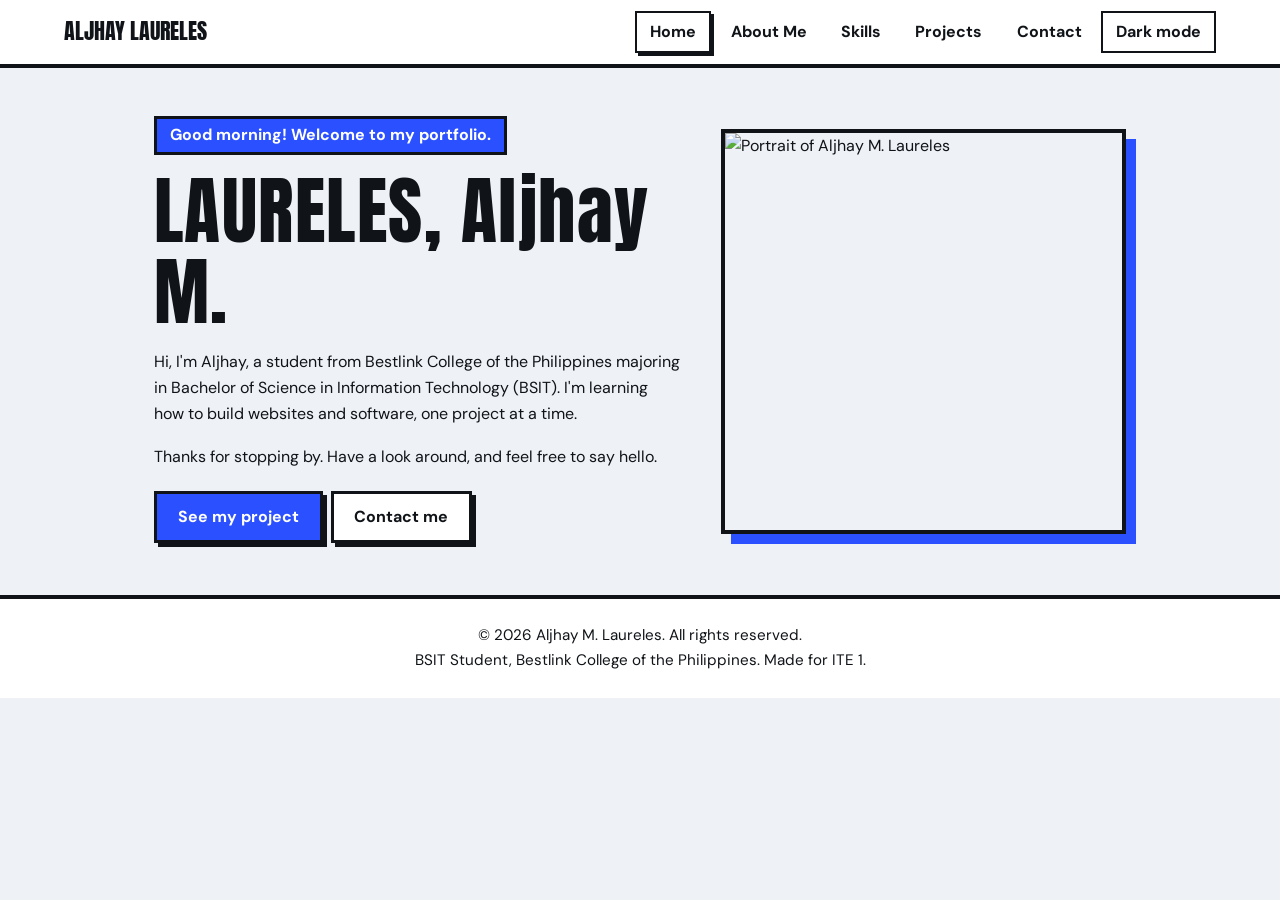
==== index.html @ f7a0c820 "Add files via upload" ====
<!DOCTYPE html>
<html lang="en">
<head>
<meta charset="UTF-8">
<meta name="viewport" content="width=device-width, initial-scale=1">
<title>Home | Aljhay M. Laureles</title>
<link rel="preconnect" href="https://fonts.googleapis.com">
<link href="https://fonts.googleapis.com/css2?family=Anton&family=DM+Sans:wght@400;700&display=swap" rel="stylesheet">
<link rel="stylesheet" href="style.css">
</head>
<body>
<header>
<a class="logo" href="index.html">ALJHAY LAURELES</a>
<nav aria-label="Main navigation"><a href="index.html" class="active" aria-current="page">Home</a><a href="about.html">About Me</a><a href="skills.html">Skills</a><a href="projects.html">Projects</a><a href="contact.html">Contact</a><button id="theme-toggle" type="button">Dark mode</button></nav>
</header>
<main>
<section class="hero">
<div>
<span class="tag" id="greeting">Welcome to my portfolio.</span>
<h1>LAURELES, Aljhay M.</h1>
<p>Hi, I'm Aljhay, a student from Bestlink College of the Philippines majoring in Bachelor of Science in Information Technology (BSIT). I'm learning how to build websites and software, one project at a time.</p>
<p>Thanks for stopping by. Have a look around, and feel free to say hello.</p>
<a class="btn" href="projects.html">See my project</a><a class="btn alt" href="contact.html">Contact me</a>
</div>
<figure><img class="photo" src="images/profile.jpg" alt="Portrait of Aljhay M. Laureles"></figure>
</section>
</main>
<footer>
<p>&copy; 2026 Aljhay M. Laureles. All rights reserved.</p>
<p>BSIT Student, Bestlink College of the Philippines. Made for ITE 1.</p>
</footer>
<button id="top-btn" type="button" aria-label="Back to top">Top</button>
<script src="script.js"></script>
</body>
</html>
---- style.css ----
:root{--bg:#eef1f6;--panel:#fff;--ink:#101418;--muted:#4a5568;--accent:#2b50ff;--accent-ink:#fff;--shadow:#101418}
[data-theme="dark"]{--bg:#0e1220;--panel:#171d33;--ink:#f1f4ff;--muted:#a9b3cf;--accent:#6f8bff;--accent-ink:#0e1220;--shadow:#6f8bff}
*{box-sizing:border-box;margin:0;padding:0}
html{scroll-behavior:smooth}
body{font-family:'DM Sans',Arial,sans-serif;background:var(--bg);color:var(--ink);line-height:1.65;transition:background .3s,color .3s}
h1,h2,h3{font-family:'Anton',Impact,sans-serif;font-weight:400;letter-spacing:.02em;line-height:1.1}
h1{font-size:clamp(2.6rem,7vw,4.6rem)}h2{font-size:clamp(2rem,5vw,3rem);margin-bottom:1rem}h3{font-size:1.5rem;margin-bottom:.4rem}
a{color:inherit}
:focus-visible{outline:3px solid var(--accent);outline-offset:3px}
header{position:sticky;top:0;z-index:10;background:var(--panel);border-bottom:4px solid var(--ink);display:flex;flex-wrap:wrap;align-items:center;justify-content:space-between;gap:.5rem 1rem;padding:.7rem 5%}
.logo{font-family:'Anton',Impact,sans-serif;font-size:1.4rem;text-decoration:none}
nav{display:flex;flex-wrap:wrap;gap:.3rem;align-items:center}
nav a{text-decoration:none;font-weight:700;padding:.35rem .8rem;border:2px solid transparent;transition:.2s}
nav a:hover{border-color:var(--ink);background:var(--accent);color:var(--accent-ink)}
nav a.active{border-color:var(--ink);box-shadow:3px 3px 0 var(--shadow)}
#theme-toggle{font:inherit;font-weight:700;cursor:pointer;background:var(--panel);color:var(--ink);border:2px solid var(--ink);padding:.35rem .8rem}
#theme-toggle:hover{background:var(--accent);color:var(--accent-ink)}
main{max-width:1100px;margin:0 auto;padding:3rem 5%}
.panel{background:var(--panel);border:4px solid var(--ink);box-shadow:8px 8px 0 var(--shadow);padding:2rem;transition:transform .2s,box-shadow .2s}
.panel:hover{transform:translate(-3px,-3px);box-shadow:11px 11px 0 var(--shadow)}
.hero{display:grid;grid-template-columns:1.3fr 1fr;gap:2.5rem;align-items:center}
.hero .tag{display:inline-block;background:var(--accent);color:var(--accent-ink);font-weight:700;padding:.2rem .8rem;border:3px solid var(--ink);margin-bottom:1rem}
.hero p{margin:1rem 0;max-width:52ch}
.photo{border:4px solid var(--ink);box-shadow:10px 10px 0 var(--accent);width:100%;aspect-ratio:1;object-fit:cover;display:block}
.btn{display:inline-block;font:inherit;font-weight:700;text-decoration:none;cursor:pointer;background:var(--accent);color:var(--accent-ink);border:3px solid var(--ink);padding:.6rem 1.3rem;box-shadow:4px 4px 0 var(--shadow);transition:.15s;margin:.3rem .5rem .3rem 0}
.btn:hover{transform:translate(2px,2px);box-shadow:2px 2px 0 var(--shadow)}
.btn.alt{background:var(--panel);color:var(--ink)}
.grid{display:grid;grid-template-columns:repeat(auto-fit,minmax(240px,1fr));gap:1.8rem;margin-top:1.5rem}
.lead{color:var(--muted);max-width:60ch;margin-bottom:1.5rem}
.chips{display:flex;flex-wrap:wrap;gap:.6rem;margin-top:.8rem}
.chip{border:2px solid var(--ink);padding:.2rem .8rem;font-weight:700;background:var(--bg)}
.level{color:var(--muted);font-size:.95rem}
.card img{width:100%;border:3px solid var(--ink);margin-bottom:1rem;display:block}
#more-info{display:none;margin-top:1rem}#more-info.show{display:block}
ul.plain{list-style:none}ul.plain li{padding:.45rem 0;border-bottom:2px dashed var(--muted)}
footer{border-top:4px solid var(--ink);background:var(--panel);text-align:center;padding:1.5rem 5%;font-size:.95rem}
#top-btn{position:fixed;right:1.2rem;bottom:1.2rem;display:none;font:inherit;font-weight:700;cursor:pointer;background:var(--accent);color:var(--accent-ink);border:3px solid var(--ink);padding:.6rem .9rem;box-shadow:4px 4px 0 var(--shadow)}
@media(max-width:760px){.hero{grid-template-columns:1fr}.hero figure{order:-1;max-width:300px}main{padding:2rem 5%}.panel{padding:1.4rem}}
@media(prefers-reduced-motion:reduce){*{transition:none!important;scroll-behavior:auto!important}}
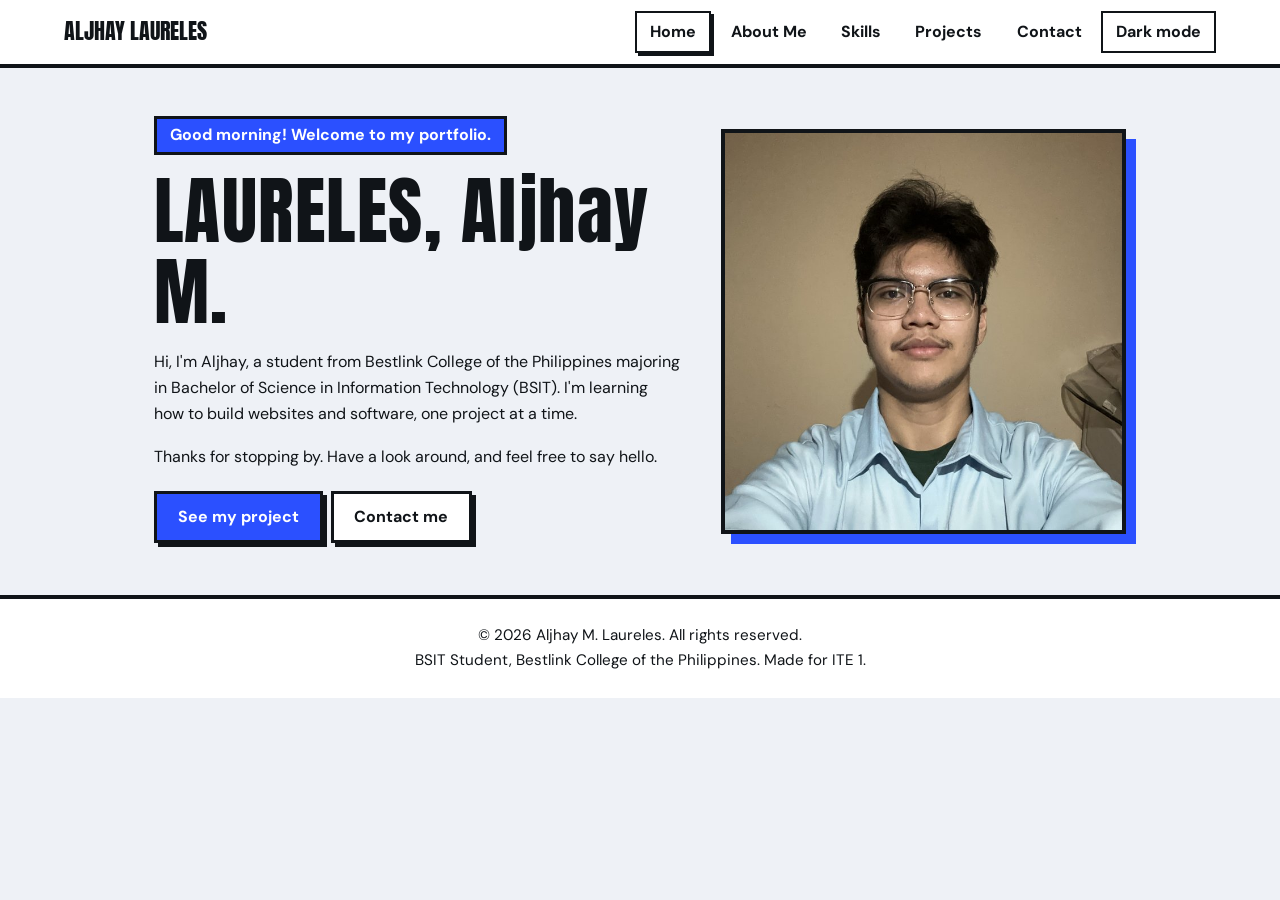
==== commit 8718cd2c: "Update index.html" ====
--- a/index.html
+++ b/index.html
@@ -22,7 +22,7 @@
 <p>Thanks for stopping by. Have a look around, and feel free to say hello.</p>
 <a class="btn" href="projects.html">See my project</a><a class="btn alt" href="contact.html">Contact me</a>
 </div>
-<figure><img class="photo" src="images/profile.jpg" alt="Portrait of Aljhay M. Laureles"></figure>
+<figure><img class="photo" src="profile.jpg" alt="Portrait of Aljhay M. Laureles"></figure>
 </section>
 </main>
 <footer>
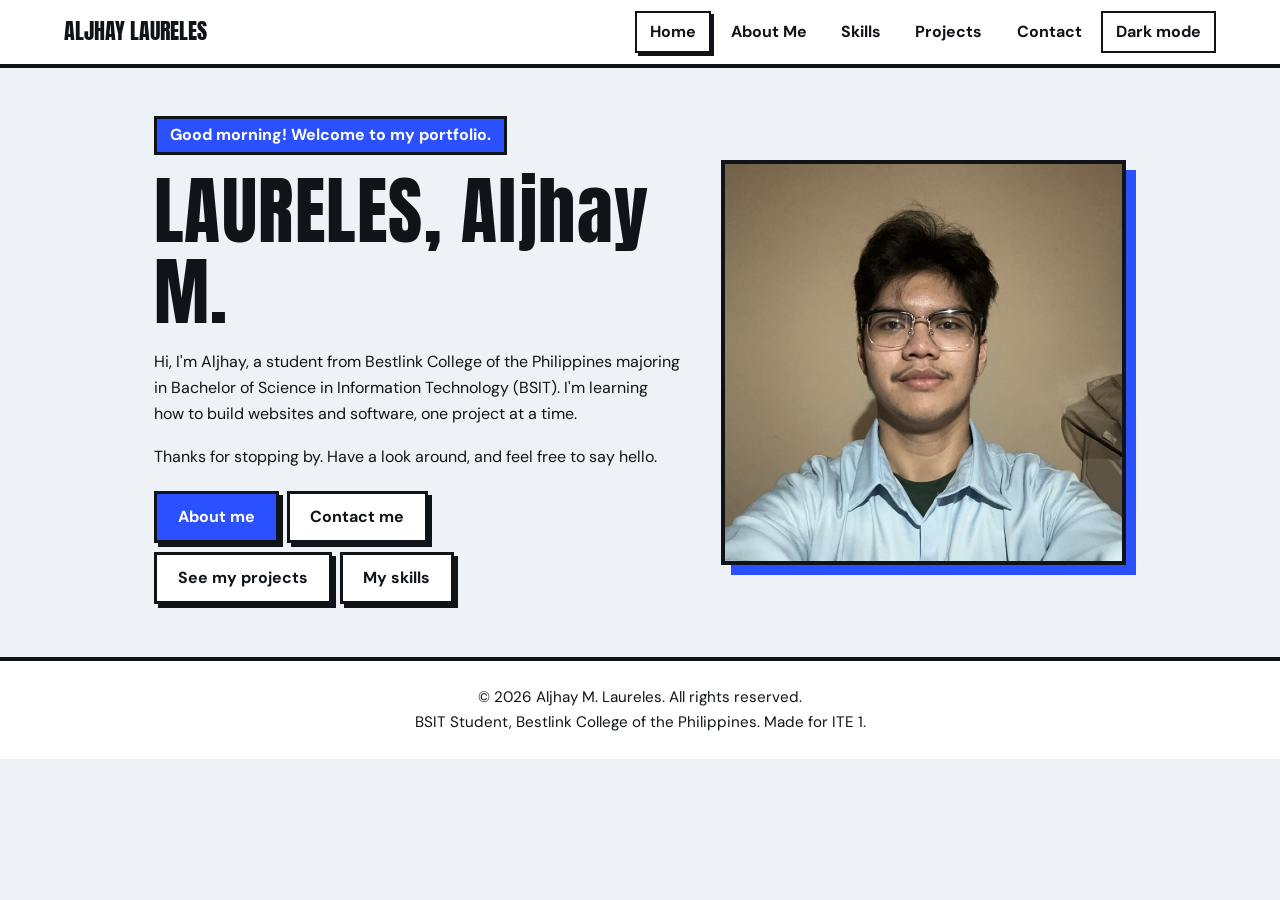
==== commit a6cf8578: "Update index.html" ====
--- a/index.html
+++ b/index.html
@@ -20,7 +20,9 @@
 <h1>LAURELES, Aljhay M.</h1>
 <p>Hi, I'm Aljhay, a student from Bestlink College of the Philippines majoring in Bachelor of Science in Information Technology (BSIT). I'm learning how to build websites and software, one project at a time.</p>
 <p>Thanks for stopping by. Have a look around, and feel free to say hello.</p>
-<a class="btn" href="projects.html">See my project</a><a class="btn alt" href="contact.html">Contact me</a>
+<a class="btn" href="about.html">About me</a><a class="btn alt" href="contact.html">Contact me</a>
+<br>
+<a class="btn alt" href="projects.html">See my projects</a><a class="btn alt" href="skills.html">My skills</a>
 </div>
 <figure><img class="photo" src="profile.jpg" alt="Portrait of Aljhay M. Laureles"></figure>
 </section>
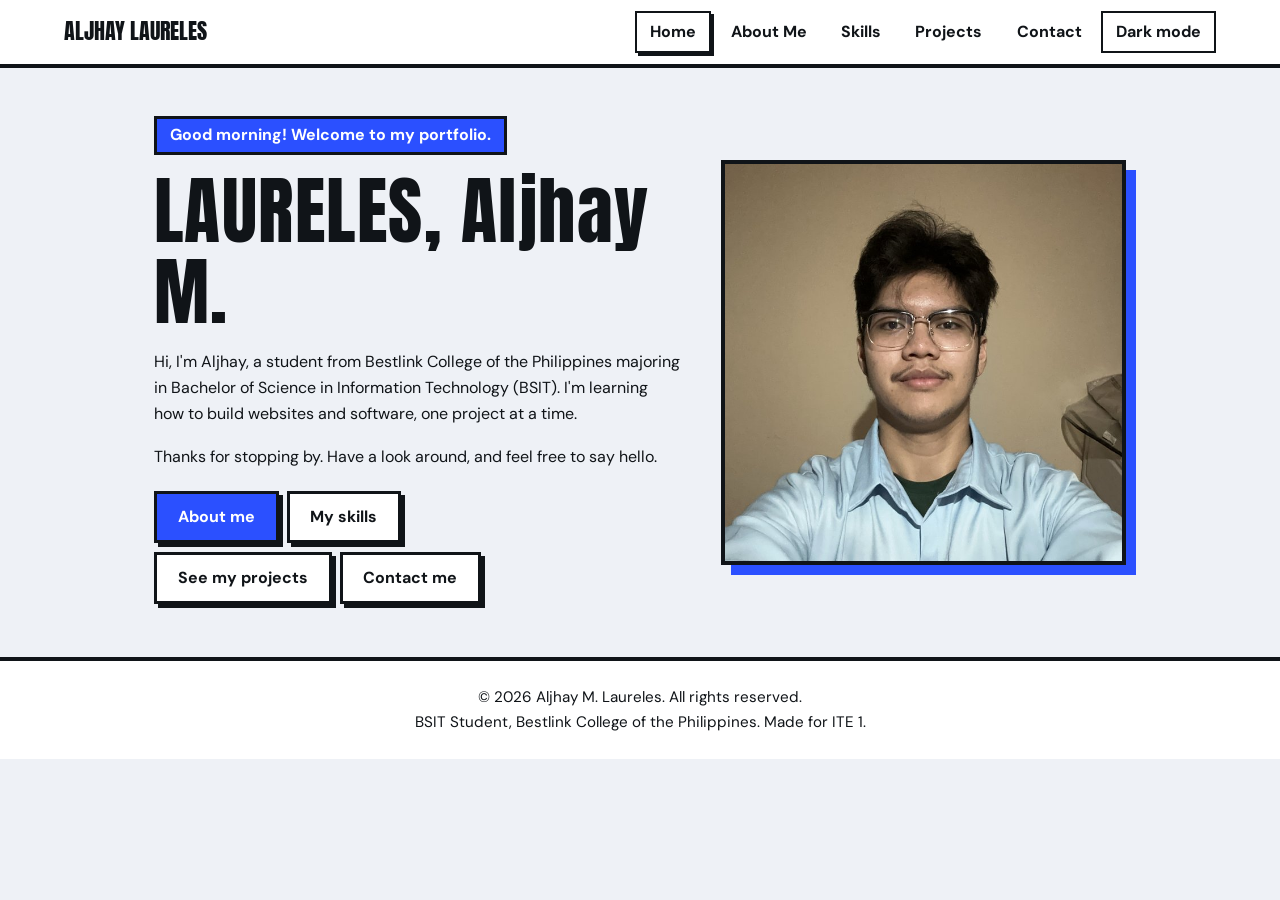
==== commit e3d6b2ca: "Update index.html" ====
--- a/index.html
+++ b/index.html
@@ -20,9 +20,9 @@
 <h1>LAURELES, Aljhay M.</h1>
 <p>Hi, I'm Aljhay, a student from Bestlink College of the Philippines majoring in Bachelor of Science in Information Technology (BSIT). I'm learning how to build websites and software, one project at a time.</p>
 <p>Thanks for stopping by. Have a look around, and feel free to say hello.</p>
-<a class="btn" href="about.html">About me</a><a class="btn alt" href="contact.html">Contact me</a>
+<a class="btn" href="about.html">About me</a><a class="btn alt" href="skills.html">My skills</a>
 <br>
-<a class="btn alt" href="projects.html">See my projects</a><a class="btn alt" href="skills.html">My skills</a>
+<a class="btn alt" href="projects.html">See my projects</a><a class="btn alt" href="contact.html">Contact me</a>
 </div>
 <figure><img class="photo" src="profile.jpg" alt="Portrait of Aljhay M. Laureles"></figure>
 </section>
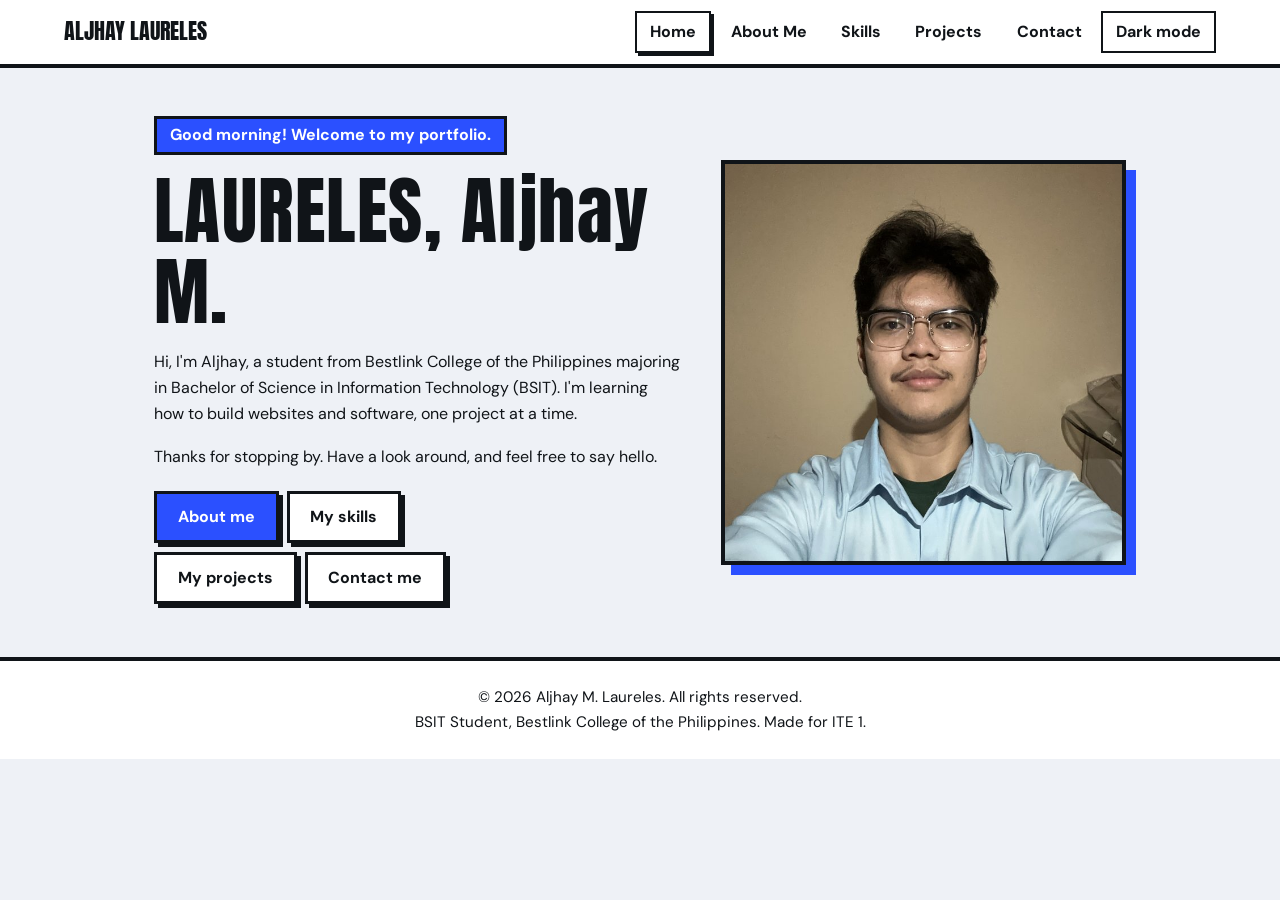
==== commit ad367353: "Update index.html" ====
--- a/index.html
+++ b/index.html
@@ -22,7 +22,7 @@
 <p>Thanks for stopping by. Have a look around, and feel free to say hello.</p>
 <a class="btn" href="about.html">About me</a><a class="btn alt" href="skills.html">My skills</a>
 <br>
-<a class="btn alt" href="projects.html">See my projects</a><a class="btn alt" href="contact.html">Contact me</a>
+<a class="btn alt" href="projects.html">My projects</a><a class="btn alt" href="contact.html">Contact me</a>
 </div>
 <figure><img class="photo" src="profile.jpg" alt="Portrait of Aljhay M. Laureles"></figure>
 </section>
